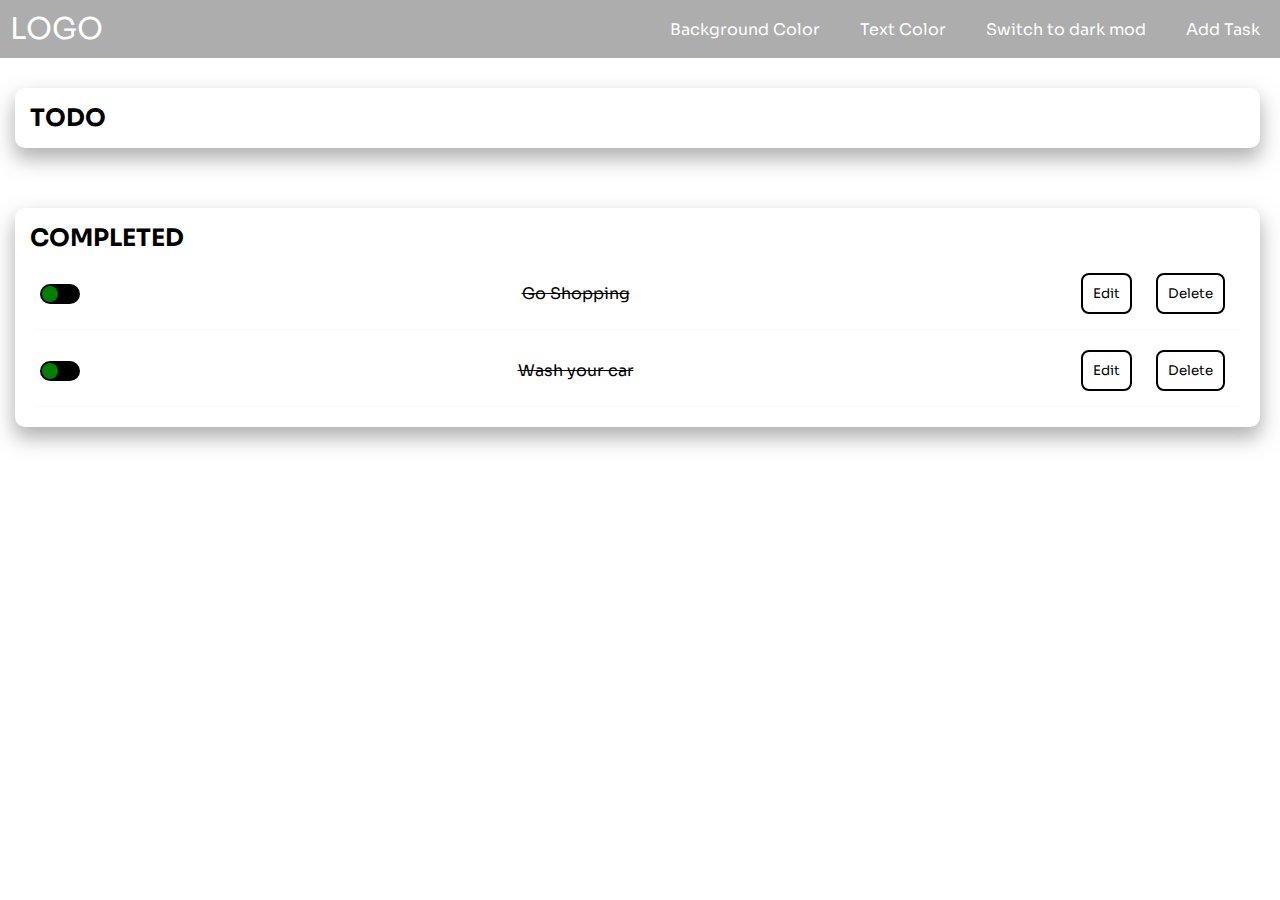
==== index.html @ d338ec09 "task-popup html restructure, styling, title change" ====
<!DOCTYPE html>
<html lang="en">
  <head>
    <meta charset="UTF-8" />
    <meta http-equiv="X-UA-Compatible" content="IE=edge" />
    <meta name="viewport" content="width=device-width, initial-scale=1.0" />
    <title>To Do List</title>
    <link rel="stylesheet" href="style.css" />
  </head>
  <body>
    <div id="task-popup" class="task-popup-hidden">
      <section id="task-form">
        <div id="exit">
          <button id="exit-btn">X</button>
        </div>

        <h2 id="task-popup-title"></h2>

        <form action="" methood="post" id="input-form">
          <input type="text" id="input-task" placeholder=""/>
          <button id="save-btn" type="submit">
            Save
          </button>
        </form>
      </section>
    </div>
    <header>
      <!-- Burger START -->
      <nav class="navbar">
        <div class="logo">LOGO</div>
        <a href="#" class="hamburger">
          <span class="bar"></span>
          <span class="bar"></span>
          <span class="bar"></span>
        </a>
        <div class="nav-links">
          <ul>
            <li><a href="#">Background Color</a></li>
            <li><a href="#">Text Color</a></li>
            <li><a href="#">Switch to dark mod</a></li>
            <li><a href="#" id="add-task-btn">Add Task</a></li>
          </ul>
        </div>
      </nav>

      <!-- Burger END -->
    </header>
    <section id="container">
      <div class="section-todo">
        <h2>TODO</h2>
      </div>
       <!-- <div class="test"></div> -->
      <div class="section-completed">
        <h2>COMPLETED</h2>
        <div class="completed-content">
          <label class="toggle"><input type="checkbox"><span class="slider"></span></label>
          <div class="task"><strike>Go Shopping</strike></div>
          <div class="edit">
            <button class="editbtn" type="">Edit</button>
            <button class="deletebtn" type="">Delete</button>
          </div>
        </div>
        <div class="completed-content">
          <label class="toggle"><input type="checkbox"><span class="slider"></span></label>
          <div class="task"><strike>Wash your car</strike></div>
          <div class="edit">
            <button class="editbtn" type="">Edit</button>
            <button class="deletebtn" type="">Delete</button>
          </div>
        </div>
      </div>
    </section>
    <div class="back" onclick="scrollTo();">
      <span id="back-value">&#x1F815</span>
    </div>
    <footer></footer>
  </body>
  <script src="index.js"></script>
</html>
---- style.css ----
@import url("https://fonts.googleapis.com/css2?family=Lato:wght@300&family=Roboto:ital@1&family=Sora:wght@300&display=swap");

* {
  margin: 0;
  padding: 0;
  box-sizing: border-box;
  font-family: "Lato", sans-serif;
  font-family: "Roboto", sans-serif;
  font-family: "Sora", sans-serif;
}

html {
  background-color: #ffffff;
  scroll-behavior: smooth;
}

h1 {
  text-align: center;
  margin-bottom: 10px;
}

.navbar {
  display: flex;
  justify-content: space-between;
  align-items: center;
  background-color: rgb(173, 173, 173);
  color: white;
}

.logo {
  font-size: 30px;
  margin: 10px;
}

.nav-links ul {
  margin: 0;
  padding: 0;
  display: flex;
  list-style: none;
  flex-direction: row;
}

.nav-links ul li {
  padding: 10px;
}

.nav-links ul li:hover {
  background-color: #555;
  border-radius: 10px;
}

.nav-links ul li a {
  text-decoration: none;
  color: white;
  padding: 10px;
  /* display: block; */
}

.hamburger {
  position: absolute;
  top: 15px;
  right: 15px;
  display: none;
  flex-direction: column;
  justify-content: space-between;
  width: 25px;
  height: 19px;
}

.hamburger .bar {
  height: 3px;
  width: 100%;
  background-color: rgb(255, 255, 255);
  border-radius: 10px;
}

.hamburger.active .bar:nth-child(2) {
  opacity: 0;
}
.hamburger.active .bar:nth-child(1) {
  transform: translateY(8px) rotate(45deg);
  background-color: rgb(255, 255, 255);
}
.hamburger.active .bar:nth-child(3) {
  transform: translateY(-8px) rotate(-45deg);
  background-color: rgb(255, 255, 255);
}

.section-todo {
  margin: 20px 10px 30px 5px;
  border-color: #727272;
  border-radius: 10px;
  padding: 15px;
  box-shadow: rgb(158 158 158 / 80%) 0px 10px 20px 1px;
}

.section-completed {
  margin: 30px 10px 30px 5px;
  border-color: #727272;
  border-radius: 10px;
  padding: 15px;
  box-shadow: rgb(158 158 158 / 80%) 0px 10px 20px 1px;
}

button {
  display: inline-block;
  background-color: #ffffff;
  color: black;
  margin: 10px;
  padding: 10px;
  border-radius: 8px;
  text-align: center;
  transition: all 0.5s;
  cursor: pointer;
  border: 2px solid black;
}
button:hover {
  background-color: black;
  color: #ffffff;
}

#add-input {
  width: auto;
}

#save-btn {
  width: auto;
  font-size: 10px;
}

.editbtn:hover {
  background-color: black;
  color: #ffffff;
}

.deletebtn {
  width: auto;
}
.deletebtn:hover {
  background-color: black;
  color: #ffffff;
}

#container {
  display: flex;
  flex-direction: column;
  margin: 10px;
}

#add-section {
  justify-content: space-between;
  align-items: center;
  margin: 5px;
  padding: 5px;
  display: flex;
  flex-direction: row;
  flex: 1;
}
.check-box {
  display: flex;
  align-items: baseline;
}
.added-content {
  justify-content: space-between;
  align-items: center;
  margin: 5px;
  padding: 5px;
  display: flex;
  flex-direction: row;
  flex: 1;
  border-bottom: solid 1px rgb(247, 247, 247);
}
.completed-content {
  justify-content: space-between;
  align-items: center;
  margin: 5px;
  padding: 5px;
  display: flex;
  flex-direction: row;
  flex: 1;
  border-bottom: solid 1px rgb(247, 247, 247);
}

.test {
  background-color: rgb(131 131 131);
  height: 5px;
  border-radius: 10px;
  margin: 30px 0 30px 0;
}

.back {
  background-color: #03cc65;
  position: fixed;
  bottom: 20px;
  right: 10px;
  height: 70px;
  width: 70px;
  display: grid;
  place-items: center;
  border-radius: 50%;
  box-shadow: 0 0 10px rgba(0, 0, 0, 0, 0.2);
  cursor: pointer;
  visibility: hidden;
  opacity: 0;
  transition: 0.5s;
}

#back-value {
  display: block;
  height: calc(100% - 15px);
  width: calc(100% - 15px);
  background-color: #ffffff;
  border-radius: 50%;
  display: grid;
  place-items: center;
  font-size: 35px;
  color: #001a2e;
}

.back.active {
  bottom: 40px;
  visibility: visible;
  opacity: 100%;
}

/* The Input and .slider settings are inspired from the CSS Custom Checkbox | Day Night Mode Online Tutorials https://www.youtube.com/watch?v=_f036OpnuWo */

input[type="checkbox"] {
  visibility: hidden;
  display: none;
}

.slider {
  position: relative;
  display: block;
  width: 40px;
  height: 20px;
  background-color: black;
  cursor: pointer;
  border-radius: 20px;
  overflow: hidden;
  transition: ease-in 0.5s;
}

input[type="checkbox"]:checked ~ .slider {
  background-color: white;
  box-shadow: 0 0 0 3px black;
}

.slider:before {
  content: "";
  position: absolute;
  top: 2px;
  left: 2px;
  background-color: green;
  width: 16px;
  height: 16px;
  border-radius: 50%;
  transition: 0.5s;
}

input[type="checkbox"]:checked ~ .slider:before {
  transform: translateX(-50px);
}

.slider:after {
  content: "";
  position: absolute;
  top: 2px;
  right: 2px;
  background-color: red;
  width: 16px;
  height: 16px;
  border-radius: 50%;
  transition: 0.5s;
  transform: translateX(50px);
}

input[type="checkbox"]:checked ~ .slider:after {
  transform: translateX(0px);
}

.task-popup-hidden {
  display: none;
}

.task-popup-show {
  width: 100%;
  height: 100%;
  position: absolute;
  z-index: +1;
  backdrop-filter: blur(8px);
  display: flex;
  justify-content: center;
  align-items: center;
}

#task-form {
  background-color: rgb(238, 238, 238);
  padding: 1rem 2rem 1.5rem 2rem;
  border-radius: 0.5rem;
  box-shadow: 5px 5px 5px #555;
  display: flex;
  flex-direction: column;
  justify-content: right;
}

#input-task {
  margin: 10px;
  padding-left: 10px;
  border: none;
  background-color: transparent;
  border-bottom: solid 2px black;
  width: 100%;
  outline: none;
  flex: 1;
}

#input-form {
  padding-top: 1rem;
  display: flex;
  flex-direction: row;
  width: 100%;
}

#exit {
  display: flex;
  justify-content: right;
}

#exit button {
  border: none;
  background-color: rgb(238, 238, 238);
}

@media (max-width: 700px) {
  .hamburger {
    display: flex;
  }

  .navbar {
    flex-direction: column;
    align-items: flex-start;
  }

  .nav-links {
    display: none;
    width: 100%;
  }

  .nav-links {
    flex-direction: column;
    align-items: flex-start;
  }

  .nav-links ul {
    flex-direction: column;
    width: 100%;
    padding: 10px;
  }

  .nav-links ul li {
    text-align: center;
    margin-bottom: 15px;
  }

  .nav-links ul li a:hover {
    background: linear-gradient(to bottom, transparent 50%, #03cc65);
  }

  .nav-links.active {
    display: flex;
  }
  .nav-links ul li:hover {
    background-color: #333;
  }
}
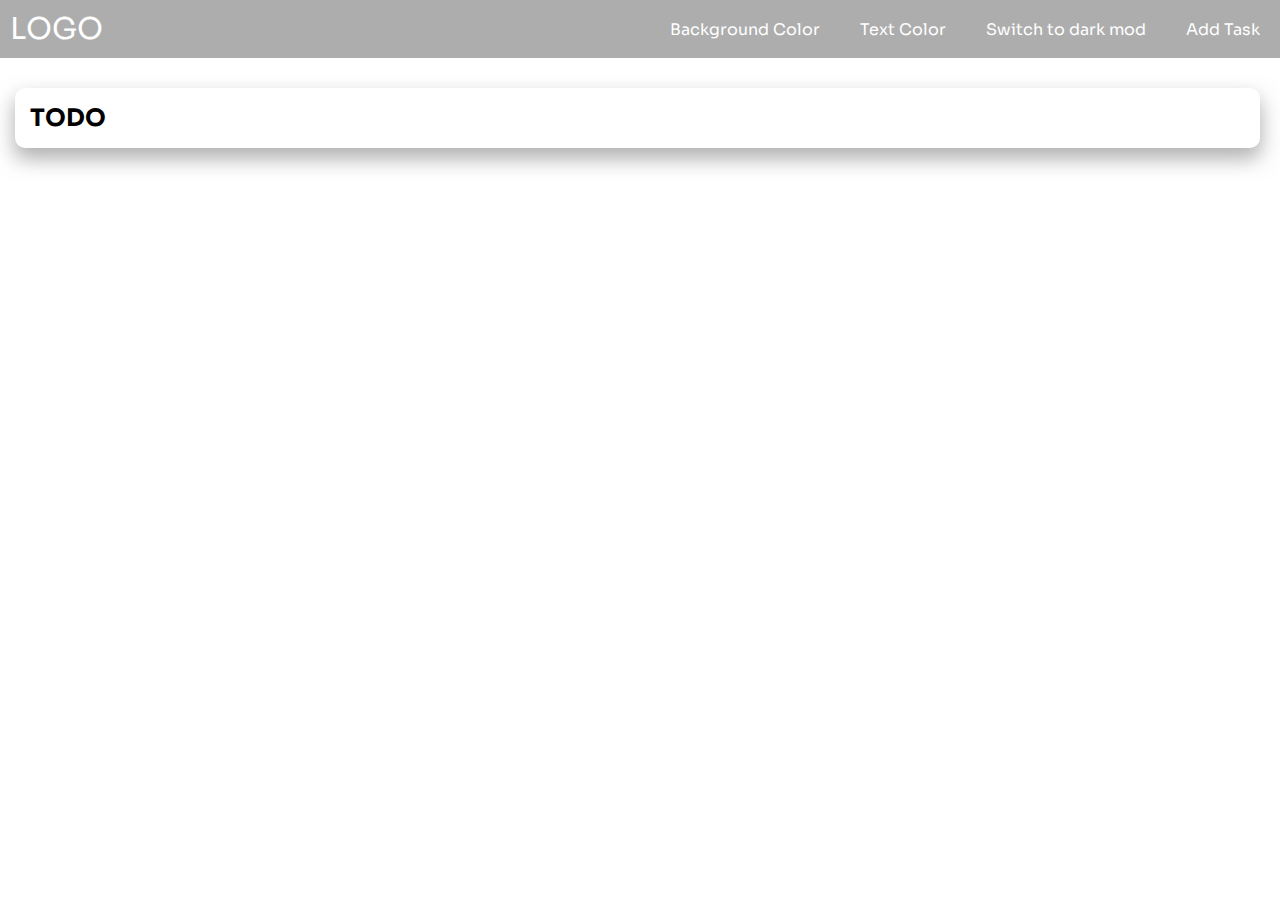
==== commit 97cdb01a: "strike completed, eliminated completed list" ====
--- a/index.html
+++ b/index.html
@@ -16,7 +16,7 @@
 
         <h2 id="task-popup-title"></h2>
 
-        <form action="" methood="post" id="input-form">
+        <form action="" method="post" id="input-form">
           <input type="text" id="input-task" placeholder=""/>
           <button id="save-btn" type="submit">
             Save
@@ -49,26 +49,6 @@
       <div class="section-todo">
         <h2>TODO</h2>
       </div>
-       <!-- <div class="test"></div> -->
-      <div class="section-completed">
-        <h2>COMPLETED</h2>
-        <div class="completed-content">
-          <label class="toggle"><input type="checkbox"><span class="slider"></span></label>
-          <div class="task"><strike>Go Shopping</strike></div>
-          <div class="edit">
-            <button class="editbtn" type="">Edit</button>
-            <button class="deletebtn" type="">Delete</button>
-          </div>
-        </div>
-        <div class="completed-content">
-          <label class="toggle"><input type="checkbox"><span class="slider"></span></label>
-          <div class="task"><strike>Wash your car</strike></div>
-          <div class="edit">
-            <button class="editbtn" type="">Edit</button>
-            <button class="deletebtn" type="">Delete</button>
-          </div>
-        </div>
-      </div>
     </section>
     <div class="back" onclick="scrollTo();">
       <span id="back-value">&#x1F815</span>
--- a/style.css
+++ b/style.css
@@ -333,6 +333,10 @@
   background-color: rgb(238, 238, 238);
 }
 
+.todo {
+  text-decoration: line-through;
+}
+
 @media (max-width: 700px) {
   .hamburger {
     display: flex;
